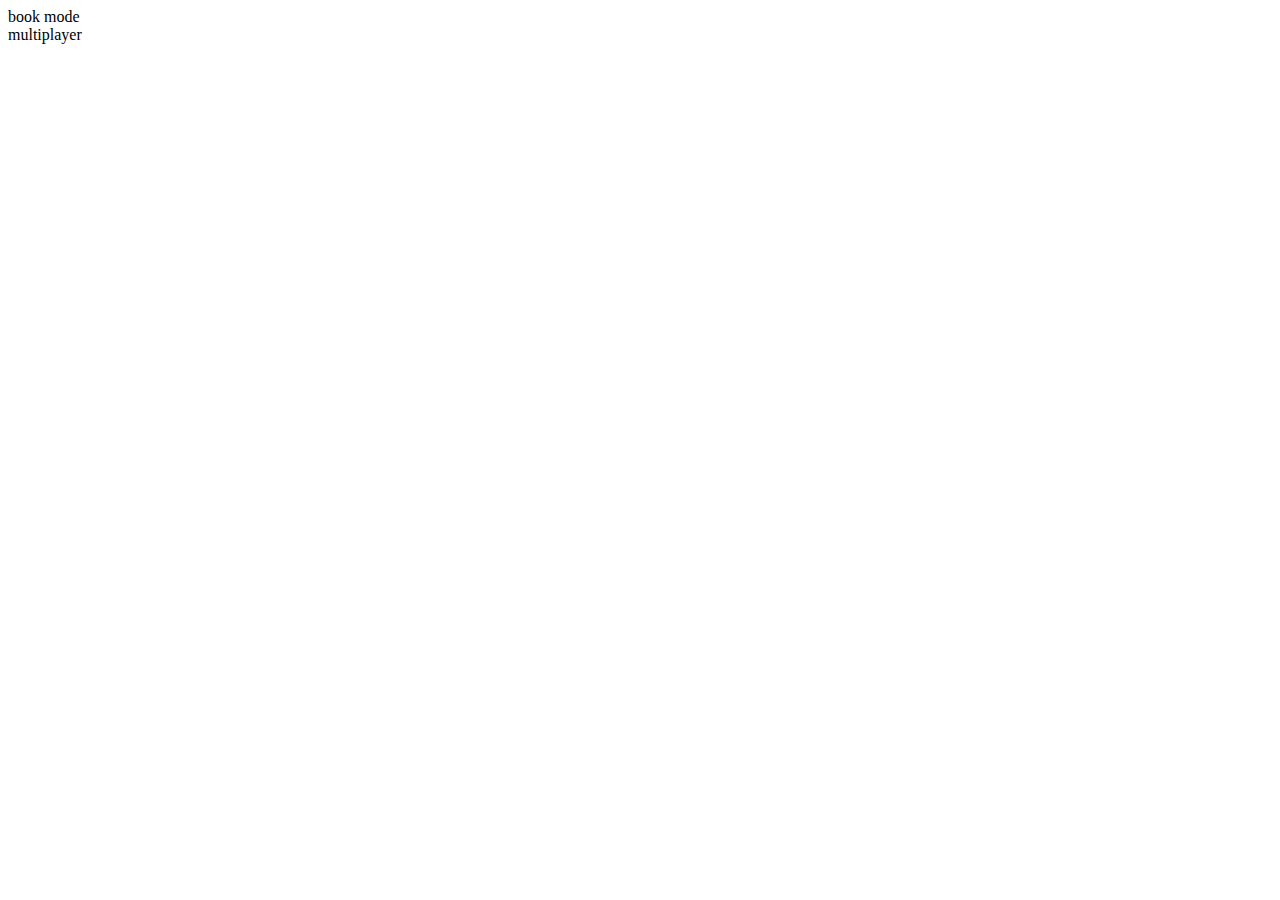
==== index.html @ 732efdfc "a" ====
<!DOCTYPE html>
<html>
<head>
    <meta charset="UTF-8">
    <div>
    <title class="banner">ptype</title>
    </div>
    <link rel="stylesheet" href="styles.css">
</head>
<body>
    <div class="row">
        <div class="column">book mode</div>
        <div class="column">multiplayer</div>
    </div>
<!--  <div class="book-section">
        <h3>book mode</h3>
    </div>
    <div class="multiplayer-section">
        <h3>multiplayer</h3>
    </div>-->  
</body>
</html>
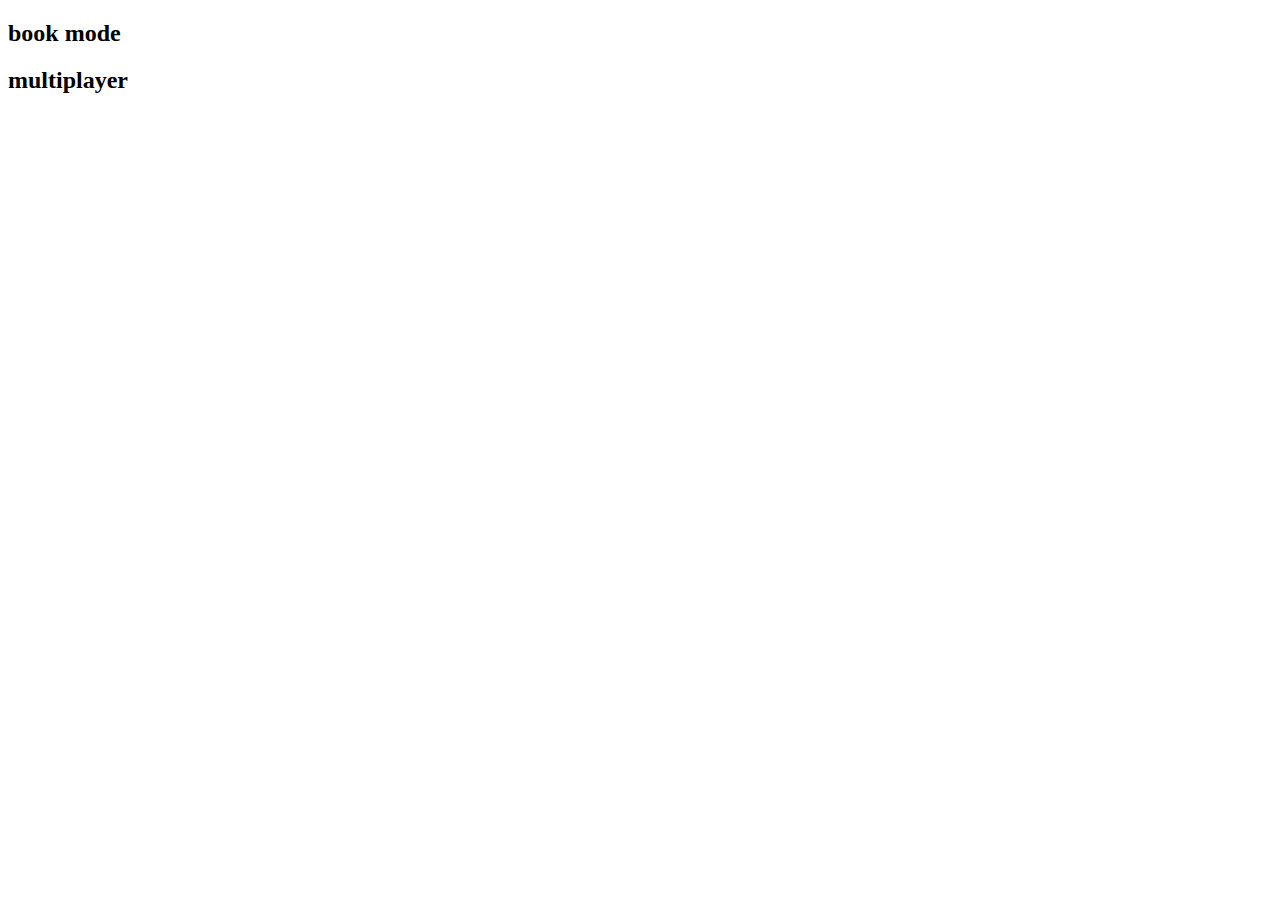
==== commit 27db8aa1: "a" ====
--- a/index.html
+++ b/index.html
@@ -3,14 +3,14 @@
 <head>
     <meta charset="UTF-8">
     <div>
-    <title class="banner">ptype</title>
+    <title class="banner"><h1>ptype</h1></title>
     </div>
     <link rel="stylesheet" href="styles.css">
 </head>
 <body>
     <div class="row">
-        <div class="column">book mode</div>
-        <div class="column">multiplayer</div>
+        <div class="column"><h2>book mode</h2></div>
+        <div class="column"><h2>multiplayer</h2></div>
     </div>
 <!--  <div class="book-section">
         <h3>book mode</h3>
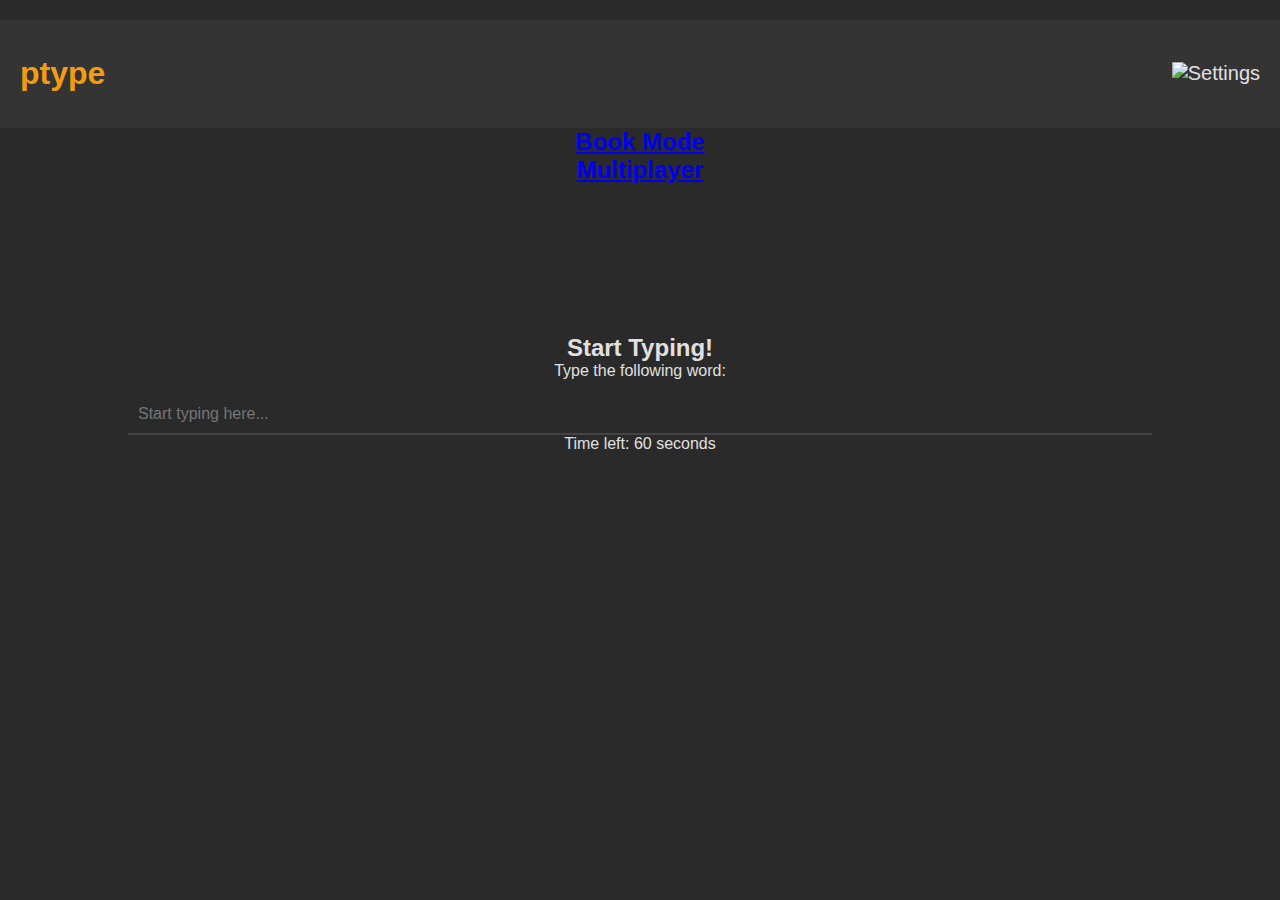
==== commit a7e4bb4b: "scalito" ====
--- a/index.html
+++ b/index.html
@@ -1,22 +1,41 @@
 <!DOCTYPE html>
-<html>
+<link rel="preconnect" href="https://fonts.googleapis.com">
+<link rel="preconnect" href="https://fonts.gstatic.com" crossorigin>
+<link href="https://fonts.googleapis.com/css2?family=Eater&display=swap" rel="stylesheet">
+<html lang="en">
 <head>
     <meta charset="UTF-8">
-    <div>
-    <title class="banner"><h1>ptype</h1></title>
-    </div>
+    <meta name="viewport" content="width=device-width, initial-scale=1.0">
+    <title>ptype</title>
     <link rel="stylesheet" href="styles.css">
 </head>
 <body>
+    <div class="banner">
+        <a href="index.html" class="ptype-logo">
+            <h1 class='ptype'>
+                ptype
+            </h1>
+        </a>
+        <div class="header">
+            <a href="settings.html">
+                <img src="img/settings-icon.png" alt="Settings" />
+            </a>
+        </div>
+    </div>
     <div class="row">
-        <div class="column"><h2>book mode</h2></div>
-        <div class="column"><h2>multiplayer</h2></div>
+        <a href="book.html"><div class="column"><h2>Book Mode</h2></div></a>
+        <a href="multiplayer.html"><div class="column"><h2>Multiplayer</h2></div></a>
     </div>
-<!--  <div class="book-section">
-        <h3>book mode</h3>
+    
+    <!-- Typing Game Section -->
+    <div class="typing-game">
+        <h2>Start Typing!</h2>
+        <p>Type the following word:</p>
+        <div id="text-to-type"></div>
+        
+        <input type="text" id="user-input" placeholder="Start typing here..." autocomplete="off" />
+        <div id="timer">Time left: 60 seconds</div>
     </div>
-    <div class="multiplayer-section">
-        <h3>multiplayer</h3>
-    </div>-->  
+    <script src='scripts/indexTypingScript.js'></script>
 </body>
-</html>+</html>
--- a/styles.css
+++ b/styles.css
@@ -0,0 +1,262 @@
+/* Global Styles */
+* {
+  font-family: "Inter", sans-serif; /* Modern and clean font */
+  margin: 0;
+  padding: 0;
+  box-sizing: border-box;
+}
+
+body {
+  background-color: #2a2a2a; /* Dark background */
+  color: #e0e0e0; /* Soft off-white for text */
+  text-align: center;
+  padding-top: 20px;
+}
+.ptype {
+  color: #f39c12; /* Desired color */
+  font-size: 2rem; /* Adjust font size */
+  text-align: center; /* Center align text */
+  margin: 20px 0; /* Add some spacing */
+}
+
+/* Banner Styling */
+.banner {
+  background: #343434; /* Dark but not black */
+  color: #e0e0e0; /* Soft white text */
+  padding: 15px 20px;
+  display: flex;
+  align-items: center;
+  justify-content: space-between;
+  border-bottom: 1px solid #333; /* Subtle line for separation */
+}
+
+.banner a {
+  text-decoration: none;
+  color: #e0e0e0;
+  font-size: 1.25rem;
+}
+
+.banner a:hover {
+  color: #f39c12; /* Accent color on hover */
+  transition: color 0.3s ease-in-out;
+}
+
+.header img {
+  width: 30px;
+  height: 30px;
+  cursor: pointer;
+}
+
+/* Sub-Banner Section */
+.sub-banner {
+  margin: 30px auto;
+  max-width: 80%;
+  padding: 15px 20px;
+  background-color: #1e1e1e;
+  border-radius: 8px; /* Rounded edges for a sleek look */
+  box-shadow: 0 4px 8px rgba(0, 0, 0, 0.2); /* Subtle shadow */
+
+}
+
+/* Columns and Grid */
+.grid-container {
+  display: grid;
+  grid-template-columns: repeat(auto-fit, minmax(200px, 1fr));
+  gap: 20px;
+  margin-top: 30px;
+  padding: 0 20px;
+}
+.grid-container2 {
+  display: grid;
+  grid-template-columns: repeat(auto-fit, minmax(200px, 1fr));
+  gap: 20px;
+  margin-top: 30px;
+  padding: 0 20px;
+}
+
+.grid-container div {
+  background-color: #1e1e1e;
+  padding: 20px;
+  border-radius: 8px;
+  box-shadow: 0 4px 8px rgba(0, 0, 0, 0.2);
+}
+.grid-container2 div {
+  background-color: #ffffff;
+  padding: 20px;
+  border-radius: 8px;
+  box-shadow: 0 4px 8px rgba(0, 0, 0, 0.2);
+  color: black;
+}
+.grid-container2 div:hover {
+  background-color: #292929;
+  transition: background-color 0.3s ease;
+  color:white;
+}
+
+
+
+
+
+
+
+/*theme buttons*/
+.grid-item-streaks {
+  display: flex;
+  padding: 0.875em 2em;
+  background: linear-gradient(90deg, #3f51b5, transparent) #0073ff;
+  font-family: inherit;
+  color: #fff;
+  text-decoration: none;
+  transition: background-color 0.3s;
+  place-content: center;
+}
+.grid-item-streaks:hover, .grid-item-streaks:focus {
+  background-color: #ffffff;
+  color: #2600ff;
+}
+.grid-item-stateliner {
+  display: flex;
+  padding: 0.875em 2em;
+  background: linear-gradient(90deg, maroon, transparent) #3a6d4d;
+  font-family: inherit;
+  color: #fff;
+  text-decoration: none;
+  transition: background-color 0.3s;
+  place-content: center;
+}
+.grid-item-stateliner:hover, .grid-item-stateliner:focus {
+  background-color: #878787;
+  color: rgb(202, 12, 12);
+}
+.grid-item-tiger {
+  display: flex;
+  padding: 0.875em 2em;
+  background: linear-gradient(90deg, rgb(0, 0, 0), transparent) #3a6d4d;
+  font-family: inherit;
+  color: #ec6600;
+  text-decoration: none;
+  transition: background-color 0.3s;
+  place-content: center;
+}
+.grid-item-tiger:hover, .grid-item-tiger:focus {
+  background-color: #ff7b00;
+  color: rgb(0, 0, 0);
+}
+.grid-item-skenes {
+  display: flex;
+  padding: 0.875em 2em;
+  background: linear-gradient(90deg, rgb(0, 0, 0), transparent) #3a6d4d;
+  font-family: inherit;
+  color: #fff000;
+  text-decoration: none;
+  transition: background-color 0.3s;
+  place-content: center;
+}
+.grid-item-skenes:hover, .grid-item-skenes:focus {
+  background-color: #fff000;
+  color: rgb(0, 0, 0);
+}
+.grid-item-dunn {
+  display: flex;
+  padding: 0.875em 2em;
+  background: linear-gradient(90deg, rgb(143, 0, 186), transparent) #3a6d4d;
+  font-family: inherit;
+  color: #fff000;
+  text-decoration: none;
+  transition: background-color 0.3s;
+  place-content: center;
+}
+.grid-item-dunn:hover, .grid-item-dunn:focus {
+  background-color: #fff000;
+  color: rgb(0, 0, 0);
+}
+.grid-item-johnp {
+  display: flex;
+  padding: 0.875em 2em;
+  background: linear-gradient(90deg, rgb(255, 82, 206), transparent) #3a6d4d;
+  font-family: inherit;
+  color: #ff75aa;
+  text-decoration: none;
+  transition: background-color 0.3s;
+  place-content: center;
+}
+.grid-item-johnp:hover, .grid-item-johnp:focus {
+  background-color: #ff00cc;
+  color: rgb(0, 0, 0);
+}
+
+.grid-item-scalito{
+  background-image: url("img/scalito.png");
+  background-position: center; /* Center the image */
+  background-repeat: no-repeat; /* Do not repeat the image */
+  background-size: cover; /* Resize the background image to cover the entire container */
+}
+.grid-item-scalito:hover, .grid-item-scalito:focus {
+  color: rgb(255, 100, 100);
+}
+.grid-item-sweden{
+  background-image: url("img/sweden.png");
+  background-position: center; /* Center the image */
+  background-repeat: no-repeat; /* Do not repeat the image */
+  background-size: cover; /* Resize the background image to cover the entire container */
+  color: black
+}
+.grid-item-sweden:hover, .grid-item-sweden:focus {
+  color: rgb(100, 255, 255);
+}
+.grid-item-freedom{
+  background-image: url("img/freedom.png");
+  background-position: center; /* Center the image */
+  background-repeat: no-repeat; /* Do not repeat the image */
+  background-size: cover; /* Resize the background image to cover the entire container*/
+}
+.grid-item-freedom:hover, .grid-item-freedom:focus {
+  color: rgb(45, 45, 45);
+}
+/* Typing Section */
+.typing-game {
+  margin-top: 150px;
+}
+
+#text-to-type {
+  font-size: 1.5rem;
+  margin-bottom: 15px;
+  color: #f39c12; /* Accent color for text */
+  
+}
+
+/*font buttons*/
+.grid-item-font1  {
+  font-family: 'Times New Roman', Times, serif;
+  font-size: 20px;
+}
+.grid-item-font2  {
+  font-family:monospace;
+  font-size: 20px;
+}
+.grid-item-font3  {
+  font-family:'Franklin Gothic Medium', 'Arial Narrow', Arial, sans-serif;
+  font-size: 20px;
+}
+.grid-item-font4 {
+    font-family: "Eater", serif;
+    font-weight: 400;
+    font-style: normal;
+}
+
+input[type="text"] {
+  width: 80%;
+  padding: 10px;
+  font-size: 1rem;
+  border: none;
+  border-bottom: 2px solid #444;
+  background: transparent;
+  color: #e0e0e0;
+  outline: none;
+}
+
+input[type="text"]:focus {
+  border-bottom: 2px solid #f39c12; /* Accent color on focus */
+  transition: border-color 0.3s ease;
+}
+
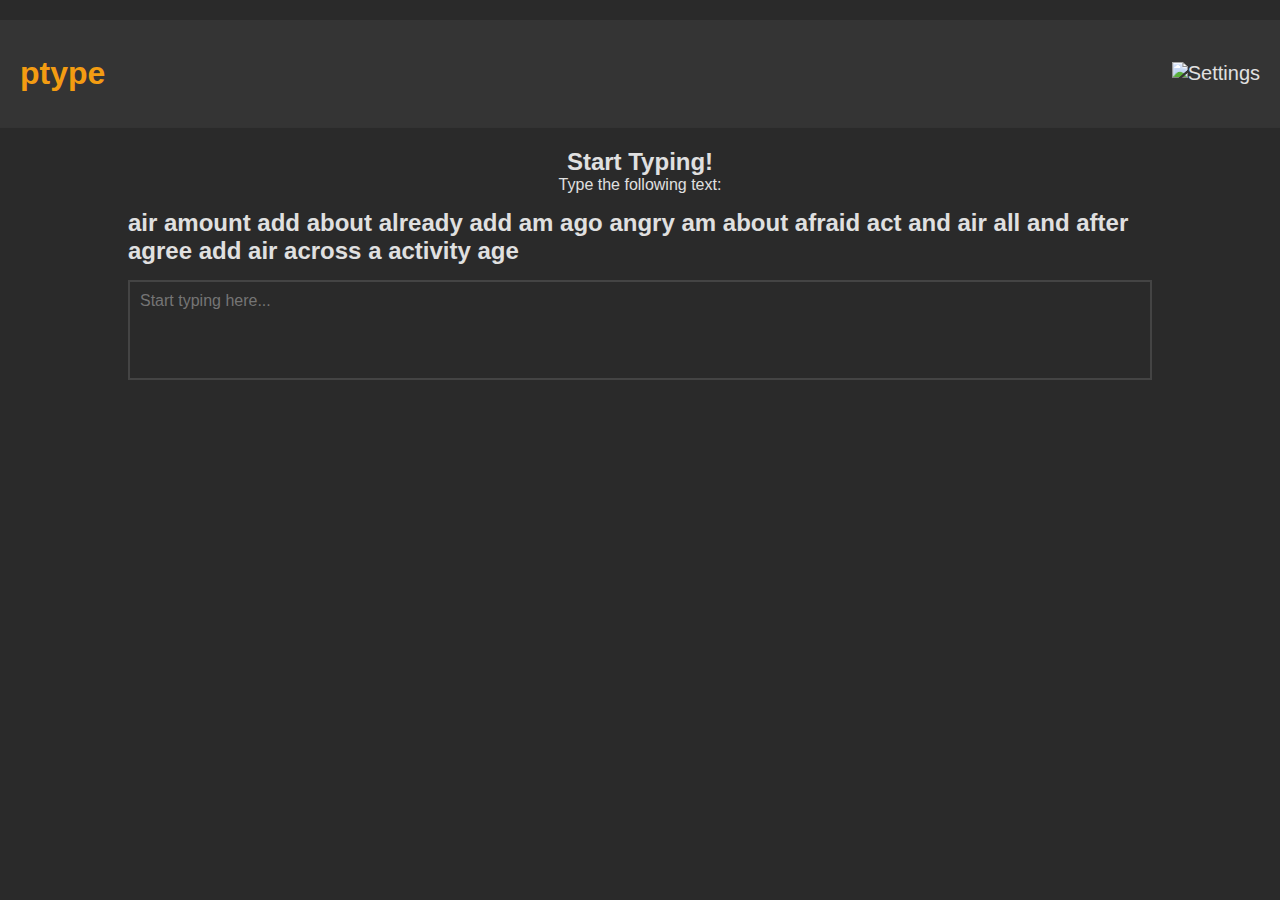
==== commit 5701c09d: "SEAN B" ====
--- a/index.html
+++ b/index.html
@@ -1,4 +1,4 @@
-<!DOCTYPE html>
+<!--<!DOCTYPE html>
 <link rel="preconnect" href="https://fonts.googleapis.com">
 <link rel="preconnect" href="https://fonts.gstatic.com" crossorigin>
 <link href="https://fonts.googleapis.com/css2?family=Eater&display=swap" rel="stylesheet">
@@ -27,15 +27,45 @@
         <a href="multiplayer.html"><div class="column"><h2>Multiplayer</h2></div></a>
     </div>
     
-    <!-- Typing Game Section -->
+    
     <div class="typing-game">
         <h2>Start Typing!</h2>
         <p>Type the following word:</p>
         <div id="text-to-type"></div>
         
-        <input type="text" id="user-input" placeholder="Start typing here..." autocomplete="off" />
-        <div id="timer">Time left: 60 seconds</div>
+        <textarea type="text" id="user-input" placeholder="Start typing here..." autocomplete="off" />
+        <div id="timer" class='timer'></div>
     </div>
     <script src='scripts/indexTypingScript.js'></script>
 </body>
+</html>-->
+<!DOCTYPE html>
+<html lang="en">
+<head>
+    <meta charset="UTF-8">
+    <meta name="viewport" content="width=device-width, initial-scale=1.0">
+    <title>ptype</title>
+    <link rel="stylesheet" href="styles.css">
+</head>
+<body>
+    <div class="banner">
+        <a href="index.html" class="ptype-logo">
+            <h1 class="ptype">ptype</h1>
+        </a>
+        <div class="header">
+            <a href="settings.html">
+                <img src="img/settings-icon.png" alt="Settings">
+            </a>
+        </div>
+    </div>
+    <div class="typing-game">
+        <h2>Start Typing!</h2>
+        <p>Type the following text:</p>
+        <div id="text-to-type"></div>
+        <textarea id="user-input" placeholder="Start typing here..." autocomplete="off"></textarea>
+    </div>
+    <script src="scripts/indexTypingScript.js"></script>
+</body>
 </html>
+
+
--- a/styles.css
+++ b/styles.css
@@ -1,33 +1,34 @@
 /* Global Styles */
+/*
 * {
-  font-family: "Inter", sans-serif; /* Modern and clean font */
+  font-family: "Inter", sans-serif; 
   margin: 0;
   padding: 0;
   box-sizing: border-box;
 }
 
 body {
-  background-color: #2a2a2a; /* Dark background */
-  color: #e0e0e0; /* Soft off-white for text */
+  background-color: #2a2a2a; 
+  color: #e0e0e0; 
   text-align: center;
   padding-top: 20px;
 }
 .ptype {
-  color: #f39c12; /* Desired color */
-  font-size: 2rem; /* Adjust font size */
-  text-align: center; /* Center align text */
-  margin: 20px 0; /* Add some spacing */
-}
-
-/* Banner Styling */
+  color: #f39c12; 
+  font-size: 2rem; 
+  text-align: center; 
+  margin: 20px 0; 
+}
+
+
 .banner {
-  background: #343434; /* Dark but not black */
-  color: #e0e0e0; /* Soft white text */
+  background: #343434; 
+  color: #e0e0e0; 
   padding: 15px 20px;
   display: flex;
   align-items: center;
   justify-content: space-between;
-  border-bottom: 1px solid #333; /* Subtle line for separation */
+  border-bottom: 1px solid #333;
 }
 
 .banner a {
@@ -37,7 +38,7 @@
 }
 
 .banner a:hover {
-  color: #f39c12; /* Accent color on hover */
+  color: #f39c12; 
   transition: color 0.3s ease-in-out;
 }
 
@@ -47,31 +48,32 @@
   cursor: pointer;
 }
 
-/* Sub-Banner Section */
+
 .sub-banner {
   margin: 30px auto;
   max-width: 80%;
   padding: 15px 20px;
   background-color: #1e1e1e;
-  border-radius: 8px; /* Rounded edges for a sleek look */
-  box-shadow: 0 4px 8px rgba(0, 0, 0, 0.2); /* Subtle shadow */
-
-}
-
-/* Columns and Grid */
+  border-radius: 8px; 
+  box-shadow: 0 4px 8px rgba(0, 0, 0, 0.2); 
+
+}
+
+
 .grid-container {
   display: grid;
   grid-template-columns: repeat(auto-fit, minmax(200px, 1fr));
   gap: 20px;
   margin-top: 30px;
-  padding: 0 20px;
+  padding: 20px;
 }
 .grid-container2 {
   display: grid;
   grid-template-columns: repeat(auto-fit, minmax(200px, 1fr));
   gap: 20px;
   margin-top: 30px;
-  padding: 0 20px;
+  padding: 20px;
+  text-align: center;
 }
 
 .grid-container div {
@@ -82,7 +84,7 @@
 }
 .grid-container2 div {
   background-color: #ffffff;
-  padding: 20px;
+  padding: 12px;
   border-radius: 8px;
   box-shadow: 0 4px 8px rgba(0, 0, 0, 0.2);
   color: black;
@@ -99,7 +101,7 @@
 
 
 
-/*theme buttons*/
+
 .grid-item-streaks {
   display: flex;
   padding: 0.875em 2em;
@@ -187,18 +189,18 @@
 
 .grid-item-scalito{
   background-image: url("img/scalito.png");
-  background-position: center; /* Center the image */
-  background-repeat: no-repeat; /* Do not repeat the image */
-  background-size: cover; /* Resize the background image to cover the entire container */
+  background-position: center; 
+  background-repeat: no-repeat; 
+  background-size: cover; 
 }
 .grid-item-scalito:hover, .grid-item-scalito:focus {
   color: rgb(255, 100, 100);
 }
 .grid-item-sweden{
   background-image: url("img/sweden.png");
-  background-position: center; /* Center the image */
-  background-repeat: no-repeat; /* Do not repeat the image */
-  background-size: cover; /* Resize the background image to cover the entire container */
+  background-position: center; 
+  background-repeat: no-repeat; 
+  background-size: cover; 
   color: black
 }
 .grid-item-sweden:hover, .grid-item-sweden:focus {
@@ -206,26 +208,29 @@
 }
 .grid-item-freedom{
   background-image: url("img/freedom.png");
-  background-position: center; /* Center the image */
-  background-repeat: no-repeat; /* Do not repeat the image */
-  background-size: cover; /* Resize the background image to cover the entire container*/
+  background-position: center; 
+  background-repeat: no-repeat; 
+  background-size: cover; 
 }
 .grid-item-freedom:hover, .grid-item-freedom:focus {
   color: rgb(45, 45, 45);
 }
-/* Typing Section */
+
 .typing-game {
-  margin-top: 150px;
-}
+  margin: 20px auto;
+  max-width: 90%;
+}
+
+
 
 #text-to-type {
-  font-size: 1.5rem;
-  margin-bottom: 15px;
-  color: #f39c12; /* Accent color for text */
-  
-}
-
-/*font buttons*/
+  font-size: 2rem;
+  font-weight: bold;
+  color: #f39c12;
+  margin: 10px 0;
+}
+
+
 .grid-item-font1  {
   font-family: 'Times New Roman', Times, serif;
   font-size: 20px;
@@ -243,9 +248,16 @@
     font-weight: 400;
     font-style: normal;
 }
+.grid-item-font5 {
+  font-family: "Bokor", system-ui;
+  font-weight: 400;
+  font-style: normal;
+  font-size: 20px
+  
+}
 
 input[type="text"] {
-  width: 80%;
+  width: 100%;
   padding: 10px;
   font-size: 1rem;
   border: none;
@@ -256,7 +268,88 @@
 }
 
 input[type="text"]:focus {
-  border-bottom: 2px solid #f39c12; /* Accent color on focus */
+  border-bottom: 2px solid #f39c12; 
   transition: border-color 0.3s ease;
 }
 
+*/
+/* General Styles */
+* {
+  font-family: "Inter", sans-serif;
+  margin: 0;
+  padding: 0;
+  box-sizing: border-box;
+}
+
+body {
+  background-color: #2a2a2a;
+  color: #e0e0e0;
+  text-align: center;
+  padding-top: 20px;
+}
+
+.ptype {
+  color: #f39c12;
+  font-size: 2rem;
+  text-align: center;
+  margin: 20px 0;
+}
+
+/* Banner Styles */
+.banner {
+  background: #343434;
+  color: #e0e0e0;
+  padding: 15px 20px;
+  display: flex;
+  align-items: center;
+  justify-content: space-between;
+  border-bottom: 1px solid #333;
+}
+
+.banner a {
+  text-decoration: none;
+  color: #e0e0e0;
+  font-size: 1.25rem;
+}
+
+.banner a:hover {
+  color: #f39c12;
+  transition: color 0.3s ease-in-out;
+}
+
+.header img {
+  width: 30px;
+  height: 30px;
+  cursor: pointer;
+}
+
+/* Typing Section */
+.typing-game {
+  margin: 20px auto;
+  max-width: 80%;
+}
+
+#text-to-type {
+  font-size: 1.5rem;
+  font-weight: bold;
+  color: #e0e0e0;
+  margin: 15px 0;
+  text-align: left;
+}
+
+textarea {
+  width: 100%;
+  padding: 10px;
+  font-size: 1rem;
+  border: 2px solid #444;
+  background: transparent;
+  color: #e0e0e0;
+  outline: none;
+  resize: none;
+  height: 100px;
+}
+
+textarea:focus {
+  border-color: #f39c12;
+}
+
--- a/styles.css
+++ b/styles.css
@@ -1,33 +1,34 @@
 /* Global Styles */
+/*
 * {
-  font-family: "Inter", sans-serif; /* Modern and clean font */
+  font-family: "Inter", sans-serif; 
   margin: 0;
   padding: 0;
   box-sizing: border-box;
 }
 
 body {
-  background-color: #2a2a2a; /* Dark background */
-  color: #e0e0e0; /* Soft off-white for text */
+  background-color: #2a2a2a; 
+  color: #e0e0e0; 
   text-align: center;
   padding-top: 20px;
 }
 .ptype {
-  color: #f39c12; /* Desired color */
-  font-size: 2rem; /* Adjust font size */
-  text-align: center; /* Center align text */
-  margin: 20px 0; /* Add some spacing */
-}
-
-/* Banner Styling */
+  color: #f39c12; 
+  font-size: 2rem; 
+  text-align: center; 
+  margin: 20px 0; 
+}
+
+
 .banner {
-  background: #343434; /* Dark but not black */
-  color: #e0e0e0; /* Soft white text */
+  background: #343434; 
+  color: #e0e0e0; 
   padding: 15px 20px;
   display: flex;
   align-items: center;
   justify-content: space-between;
-  border-bottom: 1px solid #333; /* Subtle line for separation */
+  border-bottom: 1px solid #333;
 }
 
 .banner a {
@@ -37,7 +38,7 @@
 }
 
 .banner a:hover {
-  color: #f39c12; /* Accent color on hover */
+  color: #f39c12; 
   transition: color 0.3s ease-in-out;
 }
 
@@ -47,31 +48,32 @@
   cursor: pointer;
 }
 
-/* Sub-Banner Section */
+
 .sub-banner {
   margin: 30px auto;
   max-width: 80%;
   padding: 15px 20px;
   background-color: #1e1e1e;
-  border-radius: 8px; /* Rounded edges for a sleek look */
-  box-shadow: 0 4px 8px rgba(0, 0, 0, 0.2); /* Subtle shadow */
-
-}
-
-/* Columns and Grid */
+  border-radius: 8px; 
+  box-shadow: 0 4px 8px rgba(0, 0, 0, 0.2); 
+
+}
+
+
 .grid-container {
   display: grid;
   grid-template-columns: repeat(auto-fit, minmax(200px, 1fr));
   gap: 20px;
   margin-top: 30px;
-  padding: 0 20px;
+  padding: 20px;
 }
 .grid-container2 {
   display: grid;
   grid-template-columns: repeat(auto-fit, minmax(200px, 1fr));
   gap: 20px;
   margin-top: 30px;
-  padding: 0 20px;
+  padding: 20px;
+  text-align: center;
 }
 
 .grid-container div {
@@ -82,7 +84,7 @@
 }
 .grid-container2 div {
   background-color: #ffffff;
-  padding: 20px;
+  padding: 12px;
   border-radius: 8px;
   box-shadow: 0 4px 8px rgba(0, 0, 0, 0.2);
   color: black;
@@ -99,7 +101,7 @@
 
 
 
-/*theme buttons*/
+
 .grid-item-streaks {
   display: flex;
   padding: 0.875em 2em;
@@ -187,18 +189,18 @@
 
 .grid-item-scalito{
   background-image: url("img/scalito.png");
-  background-position: center; /* Center the image */
-  background-repeat: no-repeat; /* Do not repeat the image */
-  background-size: cover; /* Resize the background image to cover the entire container */
+  background-position: center; 
+  background-repeat: no-repeat; 
+  background-size: cover; 
 }
 .grid-item-scalito:hover, .grid-item-scalito:focus {
   color: rgb(255, 100, 100);
 }
 .grid-item-sweden{
   background-image: url("img/sweden.png");
-  background-position: center; /* Center the image */
-  background-repeat: no-repeat; /* Do not repeat the image */
-  background-size: cover; /* Resize the background image to cover the entire container */
+  background-position: center; 
+  background-repeat: no-repeat; 
+  background-size: cover; 
   color: black
 }
 .grid-item-sweden:hover, .grid-item-sweden:focus {
@@ -206,26 +208,29 @@
 }
 .grid-item-freedom{
   background-image: url("img/freedom.png");
-  background-position: center; /* Center the image */
-  background-repeat: no-repeat; /* Do not repeat the image */
-  background-size: cover; /* Resize the background image to cover the entire container*/
+  background-position: center; 
+  background-repeat: no-repeat; 
+  background-size: cover; 
 }
 .grid-item-freedom:hover, .grid-item-freedom:focus {
   color: rgb(45, 45, 45);
 }
-/* Typing Section */
+
 .typing-game {
-  margin-top: 150px;
-}
+  margin: 20px auto;
+  max-width: 90%;
+}
+
+
 
 #text-to-type {
-  font-size: 1.5rem;
-  margin-bottom: 15px;
-  color: #f39c12; /* Accent color for text */
-  
-}
-
-/*font buttons*/
+  font-size: 2rem;
+  font-weight: bold;
+  color: #f39c12;
+  margin: 10px 0;
+}
+
+
 .grid-item-font1  {
   font-family: 'Times New Roman', Times, serif;
   font-size: 20px;
@@ -243,9 +248,16 @@
     font-weight: 400;
     font-style: normal;
 }
+.grid-item-font5 {
+  font-family: "Bokor", system-ui;
+  font-weight: 400;
+  font-style: normal;
+  font-size: 20px
+  
+}
 
 input[type="text"] {
-  width: 80%;
+  width: 100%;
   padding: 10px;
   font-size: 1rem;
   border: none;
@@ -256,7 +268,88 @@
 }
 
 input[type="text"]:focus {
-  border-bottom: 2px solid #f39c12; /* Accent color on focus */
+  border-bottom: 2px solid #f39c12; 
   transition: border-color 0.3s ease;
 }
 
+*/
+/* General Styles */
+* {
+  font-family: "Inter", sans-serif;
+  margin: 0;
+  padding: 0;
+  box-sizing: border-box;
+}
+
+body {
+  background-color: #2a2a2a;
+  color: #e0e0e0;
+  text-align: center;
+  padding-top: 20px;
+}
+
+.ptype {
+  color: #f39c12;
+  font-size: 2rem;
+  text-align: center;
+  margin: 20px 0;
+}
+
+/* Banner Styles */
+.banner {
+  background: #343434;
+  color: #e0e0e0;
+  padding: 15px 20px;
+  display: flex;
+  align-items: center;
+  justify-content: space-between;
+  border-bottom: 1px solid #333;
+}
+
+.banner a {
+  text-decoration: none;
+  color: #e0e0e0;
+  font-size: 1.25rem;
+}
+
+.banner a:hover {
+  color: #f39c12;
+  transition: color 0.3s ease-in-out;
+}
+
+.header img {
+  width: 30px;
+  height: 30px;
+  cursor: pointer;
+}
+
+/* Typing Section */
+.typing-game {
+  margin: 20px auto;
+  max-width: 80%;
+}
+
+#text-to-type {
+  font-size: 1.5rem;
+  font-weight: bold;
+  color: #e0e0e0;
+  margin: 15px 0;
+  text-align: left;
+}
+
+textarea {
+  width: 100%;
+  padding: 10px;
+  font-size: 1rem;
+  border: 2px solid #444;
+  background: transparent;
+  color: #e0e0e0;
+  outline: none;
+  resize: none;
+  height: 100px;
+}
+
+textarea:focus {
+  border-color: #f39c12;
+}
+
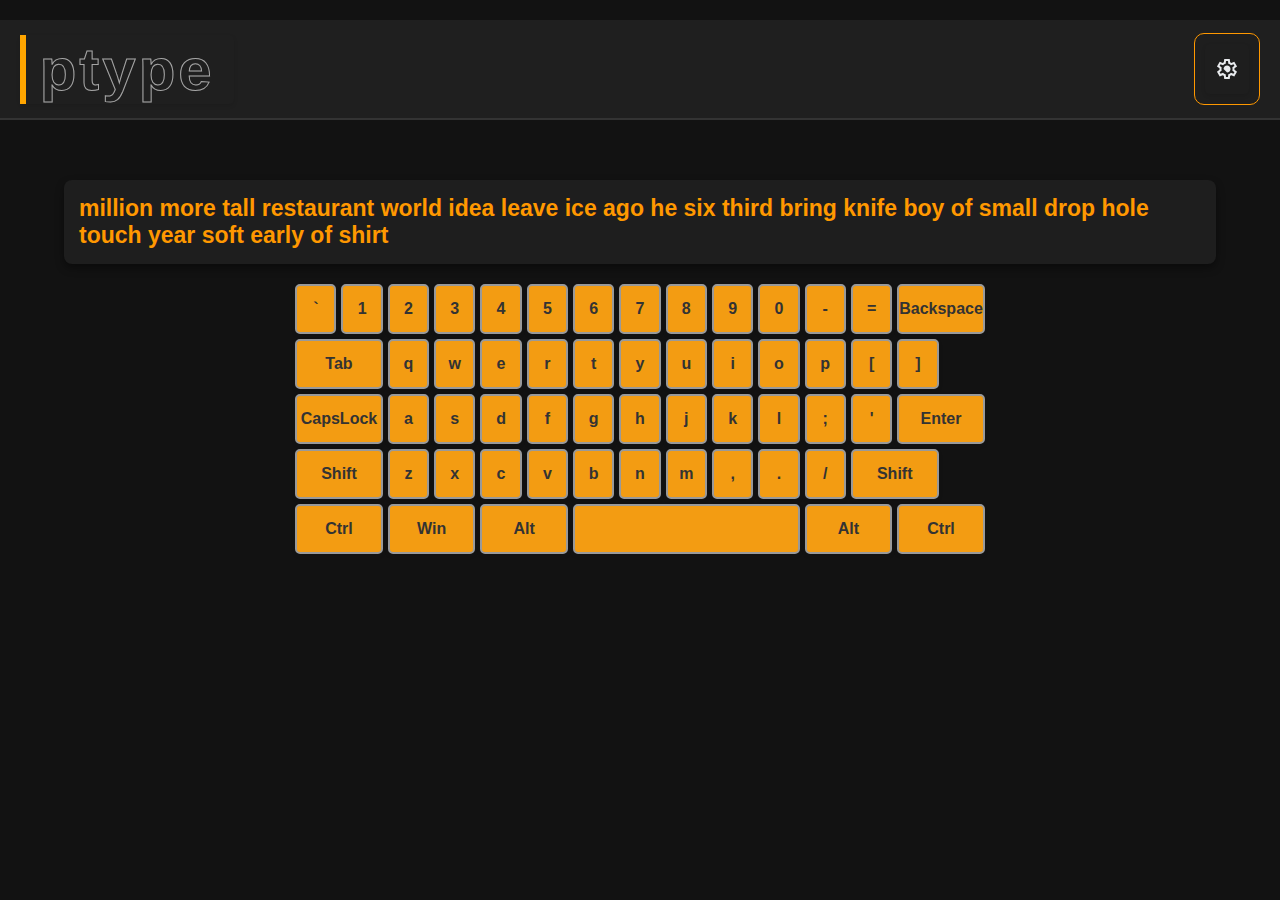
==== commit df03298a: "updating" ====
--- a/index.html
+++ b/index.html
@@ -1,4 +1,4 @@
-<!--<!DOCTYPE html>
+<!DOCTYPE html>
 <link rel="preconnect" href="https://fonts.googleapis.com">
 <link rel="preconnect" href="https://fonts.gstatic.com" crossorigin>
 <link href="https://fonts.googleapis.com/css2?family=Eater&display=swap" rel="stylesheet">
@@ -7,64 +7,117 @@
     <meta charset="UTF-8">
     <meta name="viewport" content="width=device-width, initial-scale=1.0">
     <title>ptype</title>
-    <link rel="stylesheet" href="styles.css">
+    <link rel="stylesheet" href="tiger.css">
 </head>
 <body>
     <div class="banner">
         <a href="index.html" class="ptype-logo">
-            <h1 class='ptype'>
-                ptype
-            </h1>
-        </a>
+            <button class="ptype-button" data-text="ptype">
+              <span class="actual-text">&nbsp;ptype&nbsp;</span>
+              <span aria-hidden="true" class="hover-text">&nbsp;ptype&nbsp;</span>
+            </button>
+          </a>
         <div class="header">
-            <a href="settings.html">
-                <img src="img/settings-icon.png" alt="Settings" />
+            <a href="settings.html" class="Tbutton">
+            <button class="Tbutton">
+                
+              <svg
+                class="settings-btn"
+                xmlns="http://www.w3.org/2000/svg"
+                height="24"
+                viewBox="0 -960 960 960"
+                width="24"
+                fill="#e8eaed"
+              >
+                <path
+                  d="m370-80-16-128q-13-5-24.5-12T307-235l-119 50L78-375l103-78q-1-7-1-13.5v-27q0-6.5 1-13.5L78-585l110-190 119 50q11-8 23-15t24-12l16-128h220l16 128q13 5 24.5 12t22.5 15l119-50 110 190-103 78q1 7 1 13.5v27q0 6.5-2 13.5l103 78-110 190-118-50q-11 8-23 15t-24 12L590-80H370Zm70-80h79l14-106q31-8 57.5-23.5T639-327l99 41 39-68-86-65q5-14 7-29.5t2-31.5q0-16-2-31.5t-7-29.5l86-65-39-68-99 42q-22-23-48.5-38.5T533-694l-13-106h-79l-14 106q-31 8-57.5 23.5T321-633l-99-41-39 68 86 64q-5 15-7 30t-2 32q0 16 2 31t7 30l-86 65 39 68 99-42q22 23 48.5 38.5T427-266l13 106Zm42-180q58 0 99-41t41-99q0-58-41-99t-99-41q-59 0-99.5 41T342-480q0 58 40.5 ```html
+          99t99.5 41Zm-2-140Z"
+                ></path>
+              </svg>
+              <span class="tooltip">settings</span>
+            </button>
             </a>
-        </div>
+          </div>
     </div>
-    <div class="row">
-        <a href="book.html"><div class="column"><h2>Book Mode</h2></div></a>
-        <a href="multiplayer.html"><div class="column"><h2>Multiplayer</h2></div></a>
-    </div>
-    
-    
     <div class="typing-game">
-        <h2>Start Typing!</h2>
-        <p>Type the following word:</p>
+        
         <div id="text-to-type"></div>
         
-        <textarea type="text" id="user-input" placeholder="Start typing here..." autocomplete="off" />
-        <div id="timer" class='timer'></div>
-    </div>
-    <script src='scripts/indexTypingScript.js'></script>
-</body>
-</html>-->
-<!DOCTYPE html>
-<html lang="en">
-<head>
-    <meta charset="UTF-8">
-    <meta name="viewport" content="width=device-width, initial-scale=1.0">
-    <title>ptype</title>
-    <link rel="stylesheet" href="styles.css">
-</head>
-<body>
-    <div class="banner">
-        <a href="index.html" class="ptype-logo">
-            <h1 class="ptype">ptype</h1>
-        </a>
-        <div class="header">
-            <a href="settings.html">
-                <img src="img/settings-icon.png" alt="Settings">
-            </a>
-        </div>
-    </div>
-    <div class="typing-game">
-        <h2>Start Typing!</h2>
-        <p>Type the following text:</p>
-        <div id="text-to-type"></div>
-        <textarea id="user-input" placeholder="Start typing here..." autocomplete="off"></textarea>
+        <textarea id="user-input" autocomplete="off"></textarea>
     </div>
     <script src="scripts/indexTypingScript.js"></script>
+    <section class="screen-keyboard-desktop">
+        <div class="keys">
+            <!-- Row 1 -->
+            <button class="accent" data-key="`">`</button>
+            <button class="accent" data-key="1">1</button>
+            <button class="accent" data-key="2">2</button>
+            <button class="accent" data-key="3">3</button>
+            <button class="accent" data-key="4">4</button>
+            <button class="accent" data-key="5">5</button>
+            <button class="accent" data-key="6">6</button>
+            <button class="accent" data-key="7">7</button>
+            <button class="accent" data-key="8">8</button>
+            <button class="accent" data-key="9">9</button>
+            <button class="accent" data-key="0">0</button>
+            <button class="accent" data-key="-">-</button>
+            <button class="accent" data-key="=">=</button>
+            <button class="accent special" data-key="Backspace">Backspace</button>
+    
+            <!-- Row 2 -->
+            <button class="accent special" data-key="Tab">Tab</button>
+            <button data-key="q">q</button>
+            <button data-key="w">w</button>
+            <button data-key="e">e</button>
+            <button data-key="r">r</button>
+            <button data-key="t">t</button>
+            <button data-key="y">y</button>
+            <button data-key="u">u</button>
+            <button data-key="i">i</button>
+            <button data-key="o">o</button>
+            <button data-key="p">p</button>
+            <button data-key="[">[</button>
+            <button data-key="]">]</button>
+            
+    
+            <!-- Row 3 -->
+            <button class="accent special" data-key="CapsLock">CapsLock</button>
+            <button data-key="a">a</button>
+            <button data-key="s">s</button>
+            <button data-key="d">d</button>
+            <button data-key="f">f</button>
+            <button data-key="g">g</button>
+            <button data-key="h">h</button>
+            <button data-key="j">j</button>
+            <button data-key="k">k</button>
+            <button data-key="l">l</button>
+            <button data-key=";">;</button>
+            <button data-key="'">'</button>
+            <button class="accent special" data-key="Enter">Enter</button>
+    
+            <!-- Row 4 -->
+            <button class="accent special" data-key="Shift">Shift</button>
+            <button data-key="z">z</button>
+            <button data-key="x">x</button>
+            <button data-key="c">c</button>
+            <button data-key="v">v</button>
+            <button data-key="b">b</button>
+            <button data-key="n">n</button>
+            <button data-key="m">m</button>
+            <button data-key=",">,</button>
+            <button data-key=".">.</button>
+            <button data-key="/">/</button>
+            <button class="accent special" data-key="Shift">Shift</button>
+    
+            <!-- Row 5 -->
+            <button class="accent special" data-key="Ctrl">Ctrl</button>
+            <button class="accent special" data-key="Win">Win</button>
+            <button class="accent special" data-key="Alt">Alt</button>
+            <button class="space special" data-key="Space"></button>
+            <button class="accent special" data-key="Alt">Alt</button>
+            <button class="accent special" data-key="Ctrl">Ctrl</button>
+        </div>
+    </section>
 </body>
 </html>
 
--- a/tiger.css
+++ b/tiger.css
@@ -0,0 +1,540 @@
+/* General Styles */
+* {
+  font-family: "Inter", sans-serif;
+  margin: 0;
+  padding: 0;
+  box-sizing: border-box;
+}
+
+body {
+  background-color: #2a2a2a;
+  color: #e0e0e0;
+  text-align: center;
+  padding-top: 20px;
+}
+
+/* === removing default button style === */
+.ptype-button {
+  margin: 0;
+  height: auto;
+  background: transparent;
+  padding: 0;
+  border: none;
+  cursor: pointer;
+}
+
+/* button styling */
+.ptype-button {
+  --border-right: 6px;
+  --text-stroke-color: rgba(255, 255, 255, 0.6);
+  --animation-color: #FFA500; /* Orange for animation */
+  --fs-size: 2.5em;
+  letter-spacing: 3px;
+  text-decoration: none;
+  font-size: var(--fs-size);
+  font-family: "Arial", sans-serif;
+  position: relative;
+  color: transparent;
+  -webkit-text-stroke: 1px var(--text-stroke-color);
+  display: inline-block;
+}
+
+/* this is the text, when you hover on button */
+.hover-text {
+  position: absolute;
+  box-sizing: border-box;
+  content: attr(data-text);
+  color: var(--animation-color);
+  width: 0%;
+  inset: 0;
+  border-right: var(--border-right) solid var(--animation-color);
+  overflow: hidden;
+  transition: 0.5s;
+  -webkit-text-stroke: 1px var(--animation-color);
+}
+
+/* hover */
+.ptype-button:hover .hover-text {
+  width: 100%;
+  filter: drop-shadow(0 0 23px var(--animation-color));
+}
+
+/* Styling for the banner */
+.banner {
+  display: flex;
+  justify-content: center;
+  align-items: center;
+  height: 100px;
+  background-color: #333; /* Example background */
+}
+
+.ptype-logo {
+  text-decoration: none;
+}
+
+
+/* Banner Styles */
+.banner {
+  background: #343434;
+  color: #e0e0e0;
+  padding: 15px 20px;
+  display: flex;
+  align-items: center;
+  justify-content: space-between;
+  border-bottom: 1px solid #333;
+}
+
+.banner a {
+  text-decoration: none;
+  color: #e0e0e0;
+  font-size: 1.25rem;
+}
+
+.banner a:hover {
+  color: #f39c12;
+  transition: color 0.3s ease-in-out;
+}
+
+
+
+/* Sub-Banner */
+.sub-banner {
+  margin: 30px auto;
+  max-width: 80%;
+  padding: 15px 20px;
+  background-color: #1e1e1e;
+  border-radius: 8px;
+  box-shadow: 0 4px 8px rgba(0, 0, 0, 0.2);
+}
+
+/* Grid Containers */
+.grid-container,
+.grid-container2 {
+  display: grid;
+  grid-template-columns: repeat(auto-fit, minmax(200px, 1fr));
+  gap: 20px;
+  margin-top: 30px;
+  padding: 20px;
+  text-align: center;
+}
+
+/* Grid Items */
+.grid-container div {
+  background-color: #1e1e1e;
+  padding: 20px;
+  border-radius: 8px;
+  box-shadow: 0 4px 8px rgba(0, 0, 0, 0.2);
+}
+
+.grid-container2 div {
+  background-color: #ffffff;
+  padding: 12px;
+  border-radius: 8px;
+  box-shadow: 0 4px 8px rgba(0, 0, 0, 0.2);
+  color: black;
+}
+
+.grid-container2 div:hover {
+  background-color: #292929;
+  transition: background-color 0.3s ease;
+  color: white;
+}
+
+/* Specific Grid Items */
+.grid-item-streaks,
+.grid-item-stateliner,
+.grid-item-tiger,
+.grid-item-skenes,
+.grid-item-dunn,
+.grid-item-johnp {
+  display: flex;
+  padding: 0.875em 2em;
+  font-family: inherit;
+  color: #fff;
+  text-decoration: none;
+  transition: background-color 0.3s;
+  place-content: center;
+}
+
+.grid-item-streaks {
+  background: linear-gradient(90deg, #3f51b5, transparent) #0073ff;
+}
+
+.grid-item-streaks:hover,
+.grid-item-streaks:focus {
+  background-color: #ffffff;
+  color: #2600ff;
+}
+
+.grid-item-stateliner {
+  background: linear-gradient(90deg, maroon, transparent) #3a6d4d;
+}
+
+.grid-item-stateliner:hover,
+.grid-item-stateliner:focus {
+  background-color: #878787;
+  color: rgb(202, 12, 12);
+}
+
+.grid-item-tiger {
+  background: linear-gradient(90deg, rgb(0, 0, 0), transparent) #3a6d4d;
+  color: #ec6600;
+}
+
+.grid-item-tiger:hover,
+.grid-item-tiger:focus {
+  background-color: #ff7b00;
+  color: rgb(0, 0, 0);
+}
+
+.grid-item-skenes {
+  background: linear-gradient(90deg, rgb(0, 0, 0), transparent) #3a6d4d;
+  color: #fff000;
+}
+
+.grid-item-skenes:hover,
+.grid-item-skenes:focus {
+  background-color: #fff000;
+  color: rgb(0, 0, 0);
+}
+
+.grid-item-dunn {
+  background: linear-gradient(90deg, rgb(143, 0, 186), transparent) #3a6d4d;
+  color: #fff000;
+}
+
+.grid-item-dunn:hover,
+.grid-item-dunn:focus {
+  background-color: #fff000;
+  color: rgb(0, 0, 0);
+}
+
+.grid-item-johnp {
+  background: linear-gradient(90deg, rgb(255, 82, 206), transparent) #3a6d4d;
+  color: #ff75aa;
+}
+
+.grid-item-johnp:hover,
+.grid-item-johnp:focus {
+  background-color: #ff00cc;
+  color: rgb(0, 0, 0);
+}
+
+/* Image Background Items */
+.grid-item-scalito {
+  background-image: url("img/scalito.png");
+  background-position: center;
+  background-repeat: no-repeat;
+  background-size: cover;
+}
+
+.grid-item-scalito:hover,
+.grid-item-scalito:focus {
+  color: rgb(255, 100, 100);
+}
+
+.grid-item-sweden {
+  background-image: url("img/sweden.png");
+  background-position: center;
+  background-repeat: no-repeat;
+  background-size: cover;
+  color: black;
+}
+
+.grid-item-sweden:hover,
+.grid-item-sweden:focus {
+  color: rgb(100, 255, 255);
+}
+
+.grid-item-freedom {
+  background-image: url("img/freedom.png");
+  background-position: center;
+  background-repeat: no-repeat;
+  background-size: cover;
+}
+
+.grid-item-freedom:hover,
+.grid-item-freedom:focus {
+  color: rgb(45, 45, 45);
+}
+
+
+
+
+
+/* Font Styles */
+.grid-item-font1 {
+  font-family: 'Times New Roman', Times, serif;
+  font-size: 20px;
+}
+
+.grid-item-font2 {
+  font-family: monospace;
+  font-size: 20px;
+}
+
+.grid-item-font3 {
+  font-family: 'Franklin Gothic Medium', 'Arial Narrow', Arial, sans-serif;
+  font-size: 20px;
+}
+
+.grid-item-font4 {
+  font-family: "Eater", serif;
+  font-weight: 400;
+  font-style: normal;
+}
+
+.grid-item-font5 {
+  font-family: "Bokor", system-ui;
+  font-weight: 400;
+  font-style: normal;
+  font-size: 20px;
+}
+
+.grid-item-font6 {
+  font-family: "Jaro", sans-serif;
+  font-optical-sizing: auto;
+  font-weight: 400;
+  font-style: normal;
+  font-size: 30px;
+}
+
+.grid-item-font7 {
+  font-family: "Lacquer", system-ui;
+  font-weight: 400;
+  font-style: normal;
+  font-size: 30px;
+}
+
+.grid-item-font8 {
+  font-family: "Press Start 2P", system-ui;
+  font-weight: 400;
+  font-style: normal;
+}
+
+.grid-item-font9 {
+  font-family: "Rye", serif;
+  font-weight: 400;
+  font-style: normal;
+  font-size: 25px;
+}
+.grid-item-font10 {
+  font-family: "Rubik Moonrocks", sans-serif;
+  font-weight: 400;
+  font-style: normal;
+  font-size: 30px
+}
+input[type="text"] {
+  width: 100%;
+  padding: 10px;
+  font-size: 1rem;
+  border: none;
+  border-bottom: 2px solid #444;
+  background: transparent;
+  color: #e0e0e0;
+  outline: none;
+}
+
+input[type="text"]:focus {
+  border-bottom: 2px solid #f39c12;
+  transition: border-color 0.3s ease;
+}
+
+/* Screen Keyboard */
+section.screen-keyboard-desktop {
+  display: grid;
+  grid-template-areas:
+    "row1"
+    "row2"
+    "row3"
+    "row4"
+    "row5";
+  gap: 8px;
+  justify-content: center;
+  margin: 20px auto;
+}
+
+
+
+.keys { 
+  display: grid; 
+  grid-gap: 5px; 
+  /* Spacing between keys */ 
+  grid-template-columns: repeat(15, 1fr); 
+  /* 15 columns for layout flexibility */ 
+  justify-content: center; 
+} button { 
+  width: 100%; /* Take full space within the grid cell */ 
+  height: 50px; 
+  display: flex; 
+  align-items: center; 
+  justify-content: center; 
+  font-family: "Open Sans", sans-serif; 
+  font-size: 16px; 
+  font-weight: 600; 
+  color: #333; 
+  background-color: #f39c12; 
+  border: 2px solid #999; 
+  border-radius: 5px; 
+  cursor: pointer; 
+  box-shadow: 0 2px 4px rgba(0, 0, 0, 0.1); 
+} 
+button.accent { 
+  background-color: #f39c12; 
+} 
+button.active {
+  background-color: green;
+  color: white;
+  box-shadow: 0 0 10px #2ed573;
+}
+button.special { 
+  grid-column: span 2; 
+ }
+button.space { 
+  grid-column: span 5; 
+} 
+button:disabled { 
+  background: #ddd; cursor: not-allowed; 
+} 
+body { 
+  background-color: #121212; 
+  color: #eaeaea; 
+  text-align: center; 
+  padding-top: 20px;
+} 
+
+  .banner { 
+    background: #1f1f1f;
+    color: #eaeaea; 
+    padding: 15px 20px;
+    display: flex; 
+    align-items: center; 
+    justify-content: space-between; 
+    border-bottom: 2px solid #333; 
+  } 
+.banner a { 
+  color: #ff9800; 
+  font-size: 1.5rem; 
+  text-decoration: none; 
+  font-weight: bold; 
+} 
+.banner a:hover {
+   color: #ffd54f; 
+   transition: color 0.3s ease-in-out; 
+  } 
+
+.sub-banner { 
+  background-color: #1e1e1e; 
+  color: #eaeaea; 
+  padding: 20px; 
+  margin: 30px auto; 
+  max-width: 90%; 
+  border-radius: 10px; 
+  box-shadow: 0 4px 10px rgba(0, 0, 0, 0.4); 
+  text-align: left; 
+} 
+.typing-game { 
+  margin: 20px auto; 
+  max-width: 90%; 
+  padding:15px; 
+  margin-top: 60px;
+  position: relative;
+  background-color: #1e1e1e; 
+  border-radius: 8px; 
+  box-shadow: 0 4px 8px rgba(0, 0, 0, 0.4);
+ } 
+ #text-to-type { 
+  font-size: 1.75rem; 
+  color: #ff9800; 
+  font-weight: bold; 
+  text-align:left;
+  position: relative;
+  top: 0;
+  left: 0;
+  font-size: 23px;
+  pointer-events: none; /* Prevent interaction with display text */
+} 
+#user-input {
+  position: absolute;
+  top: 0;
+  left: 0;
+  font-size: 25px;
+  color: #ff9800; /* Typing text color */
+  background: transparent;
+  outline: none; /* Remove outline for cleaner look */
+  border: none; /* Remove border for clean look */
+  width: 100%;
+}
+textarea { 
+  width: 100%; 
+  padding: 15px; 
+  background: #1f1f1f; 
+  color: #eaeaea; 
+  border: 2px solid #333; 
+  border-radius: 6px; 
+  resize: none; 
+  transition: border-color 0.3s ease;
+ } 
+ textarea:focus 
+ { border-color: #ff9800; }
+
+
+/* From Uiverse.io by thomas-m-njuguna */ 
+.header {
+  display: flex;
+  justify-content: center;
+  align-items: center;
+  height: auto;
+  background-color: #1e1e1e;
+  margin: 0;
+  border: 1px solid #ff9800;
+  border-radius: 10px;
+}
+.Tbutton {
+  background: none;
+  border: none;
+  cursor: pointer;
+  padding: 10px;
+  border-radius: 5px;
+  position: relative;
+  transition: background-color 0.2s ease;
+}
+.Tbutton:hover .tooltip {
+  background-color: rgba(255, 255, 255, 0.1);
+  visibility: visible;
+  opacity: 1;
+}
+.settings-btn {
+  display: block;
+  transition: transform 0.3s ease-in;
+}
+.settings-btn:hover {
+  transform: rotate(60deg);
+}
+.settings-btn:active {
+  animation: rot 1s linear infinite;
+}
+@keyframes rot {
+  from {
+    transform: rotate(-100deg);
+  }
+  to {
+    transform: rotate(180deg);
+  }
+}
+.tooltip {
+  visibility: hidden;
+  width: 120px;
+  background-color: black;
+  color: #ff9800;
+  text-align: center;
+  border-radius: 5px;
+  padding: 5px;
+  position: absolute;
+  z-index: 1;
+  bottom: 125%;
+  left: 50%;
+  margin-left: -60px;
+  opacity: 0;
+  transition: opacity 0.3s;
+}
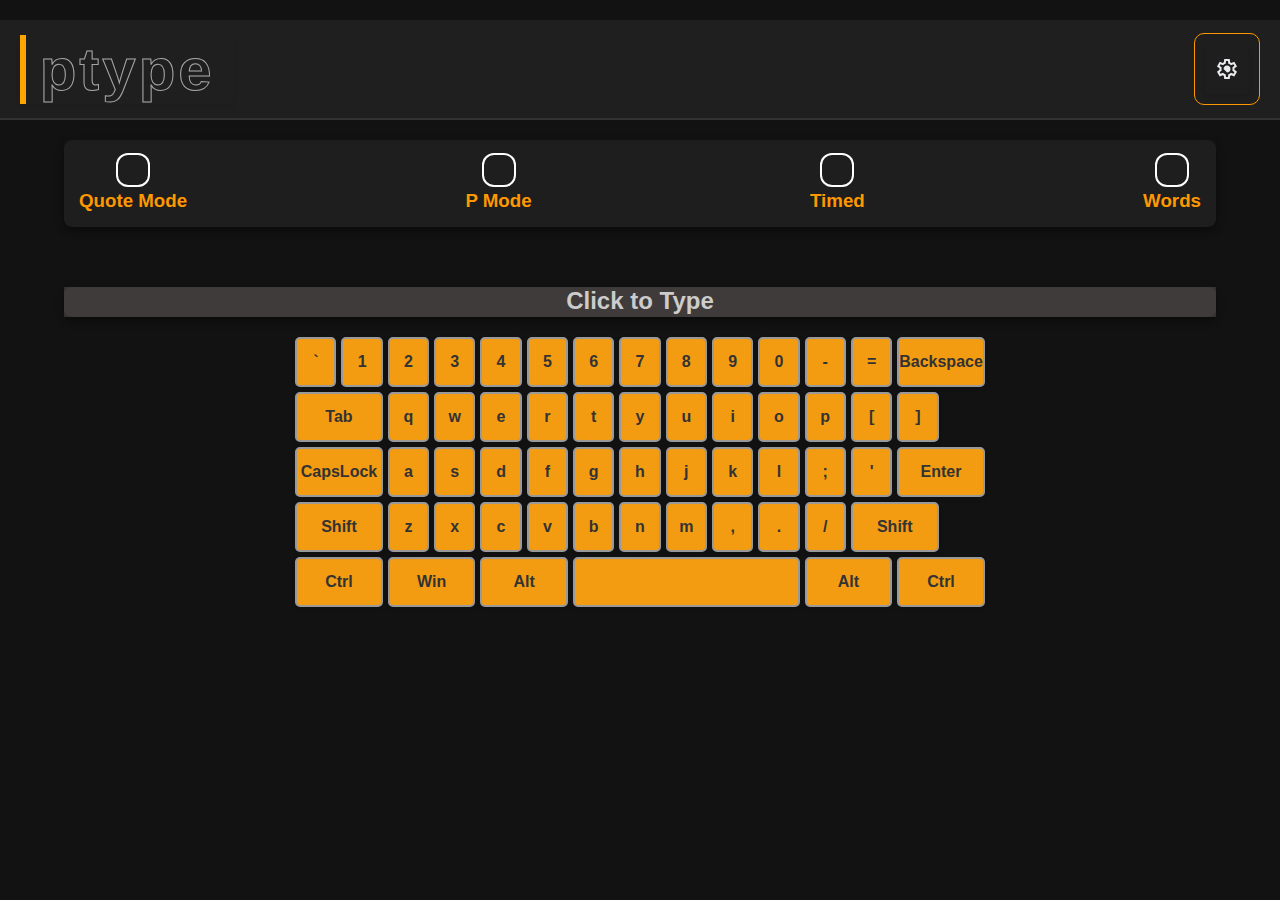
==== commit fb90eb40: "Merge branch 'main' of https://github.com/SeanB35/ptype.github.io" ====
--- a/index.html
+++ b/index.html
@@ -39,13 +39,486 @@
             </a>
           </div>
     </div>
+    <div class="rounded-box">
+      <div class="button-container">
+        <!-- Quote Mode -->
+        <div class="mode-group">
+          <label class="checkBox">
+            <input id="quoteMode" type="checkbox" onclick="handleModeSelection('quoteMode')">
+            <div class="transition"></div>
+          </label>
+          <h3>Quote Mode</h3>
+        </div>
+    
+        <!-- P Mode -->
+        <div class="mode-group">
+          <label class="checkBox">
+            <input id="pMode" type="checkbox" onclick="handleModeSelection('pMode')">
+            <div class="transition"></div>
+          </label>
+          <h3>P Mode</h3>
+        </div>
+    
+        <!-- Timed -->
+        <div class="setting-group">
+          <label class="checkBox">
+            <input id="timed" type="checkbox" onclick="handleSettingSelection('timed')">
+            <div class="transition"></div>
+          </label>
+          <h3>Timed</h3>
+        </div>
+    
+        <!-- Words -->
+        <div class="setting-group">
+          <label class="checkBox">
+            <input id="words" type="checkbox" onclick="handleSettingSelection('words')">
+            <div class="transition"></div>
+          </label>
+          <h3>Words</h3>
+        </div>
+      </div>
+      
+    </div>
+    <script>
+      //hide translucent overlay
+     function hideOverlay() {
+    const overlay = document.querySelector('.overlay');
+    overlay.style.display = 'none';
+}
+
+
+
+
+let currentMode = ''; // Tracks the current mode
+
+function handleModeSelection(selectedId) {
+  const quoteMode = document.getElementById('quoteMode');
+  const pMode = document.getElementById('pMode');
+  const wordsCheckbox = document.getElementById('words');
+  const timeCheckbox = document.getElementById('timed');
+
+  // Handle switching modes
+  if (selectedId === 'quoteMode' && quoteMode.checked) {
+    pMode.checked = false; // Deselect P Mode
+    currentMode = 'quote';
+
+    // Disable and uncheck Words and Timed
+    wordsCheckbox.checked = false;
+    wordsCheckbox.disabled = true;
+    wordsCheckbox.parentElement.style.opacity = 0.5;
+
+    timeCheckbox.checked = false;
+    timeCheckbox.disabled = true;
+    timeCheckbox.parentElement.style.opacity = 0.5;
+  } else if (selectedId === 'pMode' && pMode.checked) {
+    quoteMode.checked = false; // Deselect Quote Mode
+    currentMode = 'p';
+
+    // Enable Words and Timed
+    wordsCheckbox.disabled = false;
+    wordsCheckbox.parentElement.style.opacity = 1;
+
+    timeCheckbox.disabled = false;
+    timeCheckbox.parentElement.style.opacity = 1;
+
+    // Ensure one of Words or Timed is selected
+    if (!wordsCheckbox.checked && !timeCheckbox.checked) {
+      wordsCheckbox.checked = true; // Default to Words
+    }
+  }
+
+  // Ensure there is always a mode selected
+  if (!quoteMode.checked && !pMode.checked) {
+    // If both are deselected, restore the previous mode
+    if (currentMode === 'quote') {
+      quoteMode.checked = true;
+    } else {
+      pMode.checked = true;
+    }
+  }
+
+  // Enforce mutual exclusivity between Words and Timed in P Mode
+  if (pMode.checked) {
+    if (wordsCheckbox.checked && timeCheckbox.checked) {
+      timeCheckbox.checked = false; // Automatically uncheck Timed if Words is checked
+    } else if (!wordsCheckbox.checked && !timeCheckbox.checked) {
+      wordsCheckbox.checked = true; // Ensure at least one is selected
+    }
+
+    // Ensure Words and Timed are mutually exclusive
+    wordsCheckbox.addEventListener('change', () => {
+      if (wordsCheckbox.checked) {
+        timeCheckbox.checked = false;
+      } else if (!timeCheckbox.checked) {
+        timeCheckbox.checked = true; // Ensure at least one is selected
+      }
+    });
+
+    timeCheckbox.addEventListener('change', () => {
+      if (timeCheckbox.checked) {
+        wordsCheckbox.checked = false;
+      } else if (!wordsCheckbox.checked) {
+        wordsCheckbox.checked = true; // Ensure at least one is selected
+      }
+    });
+  }
+  document.getElementById('user-input').value = '';
+  applyModeLogic(); // Apply any additional logic specific to your application
+}
+
+
+
+
+
+function applyModeLogic() {
+  if (currentMode === 'quote') {
+    const quotes = [
+  "The only limit to our realization of tomorrow is our doubts of today",
+  "Life is what happens when you are busy making other plans",
+  "Success is not final failure is not fatal it is the courage to continue that counts",
+  "In the middle of every difficulty lies opportunity",
+  "What you get by achieving your goals is not as important as what you become by achieving your goals",
+  "Happiness is not something ready made it comes from your own actions",
+  "Do not watch the clock do what it does keep going",
+  "The best way to predict the future is to create it",
+  "Your time is limited so do not waste it living someone else’s life",
+  "Act as if what you do makes a difference because it does",
+  "You miss one hundred percent of the shots you do not take",
+  "The journey of a thousand miles begins with one step",
+  "The best revenge is massive success",
+  "It always seems impossible until it is done",
+  "What lies behind us and what lies before us are tiny matters compared to what lies within us",
+  "Do what you can with what you have where you are",
+  "Don't lose hope, although the freaks are weak, the scalitos are hopeless.",
+  "Do not wait to strike till the iron is hot but make it hot by striking",
+  "You must be the change you wish to see in the world",
+  "Believe you can and you are halfway there",
+  "Fall seven times and stand up eight",
+  "Do not let the fear of striking out keep you from playing the game",
+  "Dream big and dare to fail",
+  "The future belongs to those who believe in the beauty of their dreams",
+  "If you can dream it you can do it",
+  "Keep your face always toward the sunshine and shadows will fall behind you",
+  "The harder the conflict the greater the triumph"
+];
+
+
+// DOM Elements
+const textToType = document.getElementById("text-to-type");
+const userInput = document.getElementById("user-input");
+
+
+
+// Initialize Game
+const targetText = quotes[Math.floor(Math.random() * quotes.length)];
+textToType.innerHTML = targetText;
+
+// Variables for Tracking
+let startTime = null;
+let errors = 0;
+
+// Event Listener for Typing
+userInput.addEventListener("input", () => {
+  if (!startTime) startTime = new Date(); // Start timer on first input
+
+  const typedText = userInput.value;
+  let updatedHTML = "";
+  errors = 0;
+
+  for (let i = 0; i < targetText.length; i++) {
+      const correctChar = targetText[i];
+      const typedChar = typedText[i];
+
+      if (typedChar === undefined) {
+          // Not yet typed
+          if (i === typedText.length) {
+            // Add the cursor at the current position
+            updatedHTML += `<span style="border-left: 2px solid #ff9800; padding-left: 1px; margin-left: -1px; display: inline-block; height: 1em;"></span>`;
+            updatedHTML += `<span style="color: #734a00;">${correctChar}</span>`;
+        } else {
+            updatedHTML += `<span style="color: #734a00;">${correctChar}</span>`;
+        }
+      } else if (typedChar === correctChar) {
+          // Correctly typed
+          updatedHTML += `<span style="color: #FFA500;">${correctChar}</span>`;
+      } else {
+          // Incorrectly typed
+          updatedHTML += `<span style="color: #ff4757;">${correctChar}</span>`;
+          errors++;
+      }
+  }
+
+  textToType.innerHTML = updatedHTML;
+
+  // Check if typing is complete
+  if (typedText.length === targetText.length) {
+      const endTime = new Date();
+      const timeTaken = (endTime - startTime) / 1000; // Time in seconds
+      const wpm = Math.round((targetText.split(" ").length / timeTaken) * 60);
+
+      // Save results to sessionStorage
+      sessionStorage.setItem("wpm", wpm);
+      sessionStorage.setItem("time", timeTaken.toFixed(2));
+      sessionStorage.setItem("errors", errors);
+
+      // Redirect to results page
+      window.location.href = "resultsPage.html";
+  }
+});
+
+// Select all buttons in the virtual keyboard
+const buttons = document.querySelectorAll('button');
+
+// Create Audio objects for the keyboard click sounds
+const clickSound = new Audio('audios/167326__willy_ineedthatapp_com__click.mp3'); // Sound for all keys except space
+const spaceSound = new Audio('audios/spacebar-click-keyboard-199448.mp3'); // Sound for the space bar
+
+// Add event listeners for keydown and keyup
+document.addEventListener('keydown', (event) => {
+  // Handle space bar explicitly
+  const key = event.key === ' ' ? 'Space' : event.key;
+
+  // Find the button with the matching data-key attribute
+  const button = document.querySelector(`button[data-key="${key}"]`);
+
+  if (button) {
+    // Add the "active" class to change the button's appearance
+    button.classList.add('active');
+
+    // Play the appropriate sound
+    if (event.key === ' ') {
+      spaceSound.currentTime = 0; // Reset to start for rapid clicks
+      spaceSound.play();
+    } else {
+      clickSound.currentTime = 0;
+      clickSound.play();
+    }
+  }
+});
+
+document.addEventListener('keyup', (event) => {
+  // Handle space bar explicitly
+  const key = event.key === ' ' ? 'Space' : event.key;
+
+  // Find the button with the matching data-key attribute
+  const button = document.querySelector(`button[data-key="${key}"]`);
+  if (button) {
+    // Remove the "active" class
+    button.classList.remove('active');
+  }
+});
+
+
+
+  } 
+  else if (currentMode === 'p') {
+    const wordBank = [
+    "a", "about", "above", "across", "act", "active", "activity", "add", "afraid", "after", "again", "age", "ago", "agree", "air", 
+    "all", "alone", "along", "already", "always", "am", "amount", "an", "and", "angry", "another", "answer", "any", "anyone", 
+    "anything", "anytime", "appear", "apple", "are", "area", "arm", "army", "around", "arrive", "art", "as", "ask", "at", 
+    "attack", "aunt", "autumn", "away", "baby", "base", "back", "bad", "bag", "ball", "bank", "basket", "bath", "be", "bean", 
+    "bear", "beautiful", "beer", "bed", "bedroom", "behave", "before", "begin", "behind", "bell", "below", "besides", "best", 
+    "better", "between", "big", "bird", "birth", "birthday", "bit", "bite", "black", "bleed", "block", "blood", "blow", "blue", 
+    "board", "boat", "body", "boil", "bone", "book", "border", "born", "borrow", "both", "bottle", "bottom", "bowl", "box", "boy", 
+    "branch", "brave", "bread", "break", "breakfast", "breathe", "bridge", "bright", "bring", "brother", "brown", "brush", "build", 
+    "burn", "business", "bus", "busy", "but", "buy", "by", "cake", "call", "can", "candle", "cap", "car", "card", "care", "careful", 
+    "careless", "carry", "case", "cat", "catch", "central", "century", "certain", "chair", "chance", "change", "chase", "cheap", 
+    "cheese", "chicken", "child", "children", "chocolate", "choice", "choose", "circle", "city", "class", "clever", "clean", "clear", 
+    "climb", "clock", "cloth", "clothes", "cloud", "cloudy", "close", "coffee", "coat", "coin", "cold", "collect", "colour", "comb", 
+    "comfortable", "common", "compare", "come", "complete", "computer", "condition", "continue", "control", "cook", "cool", "copper", 
+    "corn", "corner", "correct", "cost", "contain", "count", "country", "course", "cover", "crash", "cross", "cry", "cup", "cupboard", 
+    "cut", "dance", "dangerous", "dark", "daughter", "day", "dead", "decide", "decrease", "deep", "deer", "depend", "desk", "destroy", 
+    "develop", "die", "different", "difficult", "dinner", "direction", "dirty", "discover", "dish", "direction", "do", "dog", "door", 
+    "double", "down", "draw", "dream", "dress", "drink", "drive", "drop", "dry", "duck", "dust", "duty", "each", "ear", "early", "earn", 
+    "earth", "east", "easy", "eat", "education", "effect", "egg", "eight", "either", "electric", "elephant", "else", "empty", "end", 
+    "enemy", "enjoy", "enough", "enter", "equal", "entrance", "escape", "even", "evening", "event", "ever", "every", "everyone", 
+    "exact", "everybody", "examination", "example", "except", "excited", "exercise", "expect", "expensive", "explain", "extremely", 
+    "eye", "face", "fact", "fail", "fall", "false", "family", "famous", "far", "farm", "father", "fast", "fat", "fault", "fear", "feed", 
+    "feel", "female", "fever", "few", "fight", "fill", "film", "find", "fine", "finger", "finish", "fire", "first", "fit", "five", "fix", 
+    "flag", "flat", "float", "floor", "flour", "flower", "fly", "fold", "food", "fool", "foot", "football", "for", "force", "foreign", 
+    "forest", "forget", "forgive", "fork", "form", "fox", "four", "free", "freedom", "freeze", "fresh", "friend", "friendly", "from", 
+    "front", "fruit", "full", "fun", "funny", "furniture", "further", "future", "game", "garden", "gate", "general", "gentleman", "get", 
+    "gift", "give", "glad", "glass", "go", "goat", "god", "gold", "good", "goodbye", "grandfather", "grandmother", "grass", "grave", 
+    "great", "green", "grey", "ground", "group", "grow", "gun", "hair", "half", "hall", "hammer", "hand", "happen", "happy", "hard", 
+    "hat", "hate", "have", "he", "head", "healthy", "hear", "heavy", "hello", "help", "heart", "heaven", "height", "help", "hen", "her", 
+    "here", "hers", "hide", "high", "hill", "him", "his", "hit", "hobby", "hold", "hole", "holiday", "home", "hope", "horse", "hospital", 
+    "hot", "hotel", "house", "how", "hundred", "hungry", "hour", "hurry", "husband", "hurt", "I", "ice", "idea", "if", "important", "in", 
+    "increase", "inside", "into", "introduce", "invent", "iron", "invite", "is", "island", "it", "its", "jelly", "job", "join", "juice", 
+    "jump", "just", "keep", "key", "kill", "kind", "king", "kitchen", "knee", "knife", "knock", "know", "ladder", "lady", "lamp", "land", 
+    "large", "last", "late", "lately", "laugh", "lazy", "lead", "leaf", "learn", "leave", "leg", "left", "lend", "length", "less", 
+    "lesson", "let", "letter", "library", "lie", "life", "light", "like", "lion", "lip", "list", "listen", "little", "live", "lock", 
+    "lonely", "long", "look", "lose", "lot", "love", "low", "lower", "luck", "machine", "main", "make", "male", "man", "many", "map", 
+    "mark", "market", "marry", "matter", "may", "me", "meal", "mean", "measure", "meat", "medicine", "meet", "member", "mention", 
+    "method", "middle", "milk", "million", "mind", "minute", "miss", "mistake", "mix", "model", "modern", "moment", "money", "monkey", 
+    "month", "moon", "more", "morning", "most", "mother", "mountain", "mouth", "move", "much", "music", "must", "my", "name", "narrow", 
+    "nation", "nature", "near", "nearly", "neck", "need", "needle", "neighbour", "neither", "net", "never", "new", "news", "newspaper", 
+    "next", "nice", "night", "nine", "no", "noble", "noise", "none", "nor", "north", "nose", "not", "nothing", "notice", "now", "number", 
+    "obey", "object", "ocean", "of", "off", "offer", "office", "often", "oil", "old", "on", "one", "only", "open", "opposite", "or", 
+    "orange", "order", "other", "our", "out", "outside", "over", "own", "page", "pain", "paint", "pair", "pan", "paper", "parent", 
+    "park", "part", "partner", "party", "pass", "past", "path", "pay", "peace", "pen", "pencil", "people", "pepper", "per", "perfect", 
+    "period", "person", "petrol", "photograph", "piano", "pick", "picture", "piece", "pig", "pin", "pink", "place", "plane", "plant", 
+    "plastic", "plate", "play", "please", "pleased", "plenty", "pocket", "point", "poison", "police", "polite", "pool", "poor", "popular", 
+    "position", "possible", "potato", "pour", "power", "present", "press", "pretty", "prevent", "price", "prince", "prison", "private", 
+    "prize", "probably", "problem", "produce", "promise", "proper", "protect", "provide", "public", "pull", "punish", "pupil", "push", 
+    "put", "queen", "question", "quick", "quiet", "quite", "radio", "rain", "rainy", "raise", "reach", "read", "ready", "real", "really", 
+    "receive", "record", "red", "remember", "remind", "remove", "rent", "repair", "repeat", "reply", "report", "rest", "restaurant", 
+    "result", "return", "rice", "rich", "ride", "right", "ring", "rise", "road", "rob", "rock", "room", "round", "rubber", "rude", "rule", 
+    "ruler", "run", "rush", "sad", "safe", "sail", "salt", "same", "sand", "save", "say", "school", "science", "scissors", "search", 
+    "seat", "second", "see", "seem", "sell", "send", "sentence", "serve", "seven", "several", "sex", "shade", "shadow", "shake", "shape", 
+    "share", "sharp", "she", "sheep", "sheet", "shelf", "shine", "ship", "shirt", "shoe", "shoot", "shop", "short", "should", "shoulder", 
+    "shout", "show", "sick", "side", "signal", "silence", "silly", "silver", "similar", "simple", "single", "since", "sing", "sink", 
+    "sister", "sit", "six", "size", "skill", "skin", "skirt", "sky", "sleep", "slip", "slow", "smoke", "small", "smell", "smile", "smoke", 
+    "snow", "so", "soap", "sock", "soft", "some", "someone", "something", "sometimes", "son", "soon", "sorry", "sound", "soup", "south", 
+    "space", "speak", "special", "speed", "spell", "spend", "spoon", "sport", "spread", "spring", "square", "stamp", "stand", "star", 
+    "start", "station", "stay", "steal", "steam", "step", "still", "stomach", "stone", "stop", "store", "storm", "story", "strange", 
+    "street", "strong", "structure", "student", "study", "stupid", "subject", "substance", "successful", "such", "sudden", "sugar", 
+    "suitable", "summer", "sun", "sunny", "support", "sure", "surprise", "sweet", "swim", "sword", "table", "take", "talk", "tall", "taste", 
+    "taxi", "tea", "teach", "team", "tear", "telephone", "television", "tell", "ten", "tennis", "terrible", "test", "than", "that", "the", 
+    "their", "then", "there", "therefore", "these", "thick", "thin", "thing", "think", "third", "this", "though", "threat", "three", 
+    "tidy", "tie", "title", "to", "today", "toe", "together", "tomorrow", "tonight", "too", "tool", "tooth", "top", "total", "touch", 
+    "town", "train", "tram", "travel", "tree", "trouble", "true", "trust", "twice", "try", "turn", "type", "uncle", "under", "understand", 
+    "unit", "until", "up", "use", "useful", "usual", "usually", "vegetable", "very", "village", "voice", "visit", "wait", "wake", "walk", 
+    "want", "warm", "wash", "waste", "watch", "water", "way", "we", "weak", "wear", "weather", "wedding", "week", "weight", "welcome", 
+    "well", "west", "wet", "what", "wheel", "when", "where", "which", "while", "white", "who", "why", "wide", "wife", "wild", "will", 
+    "win", "wind", "window", "wine", "winter", "wire", "wise", "wish", "with", "without", "woman", "wonder", "word", "work", "world", 
+    "worry", "worst", "write", "wrong", "year", "yes", "yesterday", "yet", "you", "young", "zero", "zoo"
+  ];
+  
+  document.querySelector('textarea').spellcheck = false;
+
+// DOM Elements
+const textToType = document.getElementById("text-to-type");
+const userInput = document.getElementById("user-input");
+
+// Generate Random Text
+const generateRandomText = () => {
+    const words = [];
+    for (let i = 0; i < 25; i++) {
+        words.push(wordBank[Math.floor(Math.random() * wordBank.length)]);
+    }
+    return words.join(" ");
+};
+
+// Initialize Game
+const targetText = generateRandomText();
+textToType.innerHTML = targetText;
+
+// Variables for Tracking
+let startTime = null;
+let errors = 0;
+
+// Event Listener for Typing
+userInput.addEventListener("input", () => {
+    if (!startTime) startTime = new Date(); // Start timer on first input
+
+    const typedText = userInput.value;
+    let updatedHTML = "";
+    errors = 0;
+
+    for (let i = 0; i < targetText.length; i++) {
+        const correctChar = targetText[i];
+        const typedChar = typedText[i];
+
+        if (typedChar === undefined) {
+          // Not yet typed
+          if (i === typedText.length) {
+            // Add the cursor at the current position
+            updatedHTML += `<span style="border-left: 2px solid #ff9800; padding-left: 1px; margin-left: -1px; display: inline-block; height: 1em;"></span>`;
+            updatedHTML += `<span style="color: #734a00;">${correctChar}</span>`;
+        } else {
+            updatedHTML += `<span style="color: #734a00;">${correctChar}</span>`;
+        }
+      } else if (typedChar === correctChar) {
+          // Correctly typed
+          updatedHTML += `<span style="color: #FFA500;">${correctChar}</span>`;
+      } else {
+          // Incorrectly typed
+          updatedHTML += `<span style="color: #ff4757;">${correctChar}</span>`;
+          errors++;
+      }
+    }
+
+    textToType.innerHTML = updatedHTML;
+
+
+
+    // Check if typing is complete
+    if (typedText.length === targetText.length) {
+        const endTime = new Date();
+        const timeTaken = (endTime - startTime) / 1000; // Time in seconds
+        const wpm = Math.round((targetText.split(" ").length / timeTaken) * 60);
+
+        // Save results to sessionStorage
+        sessionStorage.setItem("wpm", wpm);
+        sessionStorage.setItem("time", timeTaken.toFixed(2));
+        sessionStorage.setItem("errors", errors);
+
+        // Redirect to results page
+        window.location.href = "resultsPage.html";
+    }
+});
+
+// Select all buttons in the virtual keyboard
+const buttons = document.querySelectorAll('button');
+
+// Create Audio objects for the keyboard click sounds
+const clickSound = new Audio('audios/167326__willy_ineedthatapp_com__click.mp3'); // Sound for all keys except space
+const spaceSound = new Audio('audios/spacebar-click-keyboard-199448.mp3'); // Sound for the space bar
+
+// Add event listeners for keydown and keyup
+document.addEventListener('keydown', (event) => {
+  // Handle space bar explicitly
+  const key = event.key === ' ' ? 'Space' : event.key;
+
+  // Find the button with the matching data-key attribute
+  const button = document.querySelector(`button[data-key="${key}"]`);
+
+  if (button) {
+    // Add the "active" class to change the button's appearance
+    button.classList.add('active');
+
+    // Play the appropriate sound
+    if (event.key === ' ') {
+      spaceSound.currentTime = 0; // Reset to start for rapid clicks
+      spaceSound.play();
+    } else {
+      clickSound.currentTime = 0;
+      clickSound.play();
+    }
+  }
+});
+
+document.addEventListener('keyup', (event) => {
+  // Handle space bar explicitly
+  const key = event.key === ' ' ? 'Space' : event.key;
+
+  // Find the button with the matching data-key attribute
+  const button = document.querySelector(`button[data-key="${key}"]`);
+  if (button) {
+    // Remove the "active" class
+    button.classList.remove('active');
+  }
+});
+  }
+}
+
+function resetMode() {
+  console.log('No mode active');
+  // Reset logic when no mode is active
+  document.body.style.backgroundColor = ''; // Reset background color
+}
+
+    </script>
     <div class="typing-game">
         
         <div id="text-to-type"></div>
         
-        <textarea id="user-input" autocomplete="off"></textarea>
+        <textarea id="user-input" autocomplete="false" spellcheck="false"></textarea>
+        <div class="overlay" onclick="hideOverlay()">
+          <span class="overlay-text">Click to Type</span>
+      </div>
     </div>
-    <script src="scripts/indexTypingScript.js"></script>
+    
     <section class="screen-keyboard-desktop">
         <div class="keys">
             <!-- Row 1 -->
--- a/tiger.css
+++ b/tiger.css
@@ -4,6 +4,7 @@
   margin: 0;
   padding: 0;
   box-sizing: border-box;
+  text-decoration: none;
 }
 
 body {
@@ -144,6 +145,7 @@
 .grid-item-streaks,
 .grid-item-stateliner,
 .grid-item-tiger,
+.grid-item-scalito,
 .grid-item-skenes,
 .grid-item-dunn,
 .grid-item-johnp {
@@ -154,8 +156,8 @@
   text-decoration: none;
   transition: background-color 0.3s;
   place-content: center;
-}
-
+  font-size: 22px
+}
 .grid-item-streaks {
   background: linear-gradient(90deg, #3f51b5, transparent) #0073ff;
 }
@@ -423,26 +425,36 @@
    transition: color 0.3s ease-in-out; 
   } 
 
-.sub-banner { 
-  background-color: #1e1e1e; 
-  color: #eaeaea; 
-  padding: 20px; 
-  margin: 30px auto; 
-  max-width: 90%; 
-  border-radius: 10px; 
-  box-shadow: 0 4px 10px rgba(0, 0, 0, 0.4); 
-  text-align: left; 
-} 
+
+/* Typing Game container */
 .typing-game { 
   margin: 20px auto; 
   max-width: 90%; 
-  padding:15px; 
+  padding: 15px; 
   margin-top: 60px;
-  position: relative;
+  position: relative; 
   background-color: #1e1e1e; 
   border-radius: 8px; 
   box-shadow: 0 4px 8px rgba(0, 0, 0, 0.4);
- } 
+}
+
+/* Translucent overlay */
+.overlay {
+  position: absolute;
+  top: 0;
+  left: 0;
+  width: 100%;
+  height: 100%;
+  background-color: rgba(147, 128, 128, 0.3);  /* Translucent black */
+  cursor: pointer;
+  z-index: 1;  /* Make sure the overlay is above the content */
+}
+.overlay-text {
+  padding-top:20%;
+  font-size: 24px;
+  color: #ccc;  /* Gray text instead of bluish */
+  font-weight: bold;
+}
  #text-to-type { 
   font-size: 1.75rem; 
   color: #ff9800; 
@@ -459,7 +471,7 @@
   top: 0;
   left: 0;
   font-size: 25px;
-  color: #ff9800; /* Typing text color */
+  color: transparent; /* Typing text color */
   background: transparent;
   outline: none; /* Remove outline for cleaner look */
   border: none; /* Remove border for clean look */
@@ -538,3 +550,165 @@
   opacity: 0;
   transition: opacity 0.3s;
 }
+
+
+.quoteButton{
+  --😀: #ff9800;
+  --😀😀: #4836bb;
+  --😀😀😀: #FFA500;
+  cursor: pointer;
+  margin-top: 2rem;
+  margin-left:40%;
+  width: 184px;
+  height: 48px;
+  display: flex;
+  align-items:center;
+  display: flex;
+  gap: 1rem;
+  font-size: 1.125em;
+  font-weight: 800;
+  letter-spacing: 2px;
+  color: #1e1e1e;
+  background: var(--😀);
+  border: 2px solid var(--😀😀);
+  border-radius: .75rem;
+  box-shadow: 0 8px 0 var(--😀😀);
+  transform: skew(-10deg);
+  transition: all .1s ease;
+  filter: drop-shadow(0 2px 5px var(--😀😀😀));
+  
+}
+
+.quoteButton:active {
+  letter-spacing: 0px;
+  transform: skew(-10deg) translateY(8px);
+  box-shadow: 0 0 0 var(--😀😀😀);
+}
+
+.pButton{
+  --😀: #ff9800;
+  --😀😀: #4836bb;
+  --😀😀😀: #FFA500;
+  cursor: pointer;
+  margin-top: 2rem;
+  margin-left:40%;
+  width: 184px;
+  height: 48px;
+  display: flex;
+  align-items:center;
+  text-decoration: none;
+  display: flex;
+  gap: 1rem;
+  font-size: 1.125em;
+  font-weight: 800;
+  letter-spacing: 2px;
+  color: #1e1e1e;
+  background: var(--😀);
+  border: 2px solid var(--😀😀);
+  border-radius: .75rem;
+  box-shadow: 0 8px 0 var(--😀😀);
+  transform: skew(-10deg);
+  transition: all .1s ease;
+  filter: drop-shadow(0 2px 5px var(--😀😀😀));
+}
+
+.pButton:active {
+  letter-spacing: 0px;
+  transform: skew(-10deg) translateY(8px);
+  box-shadow: 0 0 0 var(--😀😀😀);
+}
+
+
+.trRestart {
+  font-size: 1.5rem;
+  color: #ff9800;
+  text-transform: uppercase;
+  padding: 10px 20px;
+  border-radius: 10px;
+  border: 2px solid #ff9800;
+  background: #252525;
+  box-shadow: 3px 3px #ff9800;
+  cursor: pointer;
+  margin: 35px 0;
+  width:20rem;
+  display: inline-block;
+}
+
+.trRestart:active {
+  box-shadow: none;
+  transform: translate(3px, 3px);
+}
+
+.results-page
+{
+  margin-top: 5%;
+  color: #ff9800;
+}
+
+
+.rounded-box {
+  margin: 20px auto; 
+  max-width: 90%; 
+  padding:15px; 
+  color: #ff9800; 
+  position: relative;
+  background-color: #1e1e1e; 
+  border-radius: 8px; 
+  box-shadow: 0 4px 8px rgba(0, 0, 0, 0.4);
+}
+.button-container {
+  display: flex;
+  justify-content: space-between;
+  align-items: center;
+  gap: 20px; /* Space between items */
+}
+
+.mode-group, 
+.setting-group {
+  display: flex;
+  flex-direction: column;
+  align-items: center;
+}
+
+.checkBox {
+  cursor: pointer;
+  width: 30px;
+  height: 30px;
+  border: 3px solid rgba(255, 255, 255, 0);
+  border-radius: 10px;
+  position: relative;
+  overflow: hidden;
+  box-shadow: 0px 0px 0px 2px #fff;
+  margin-bottom: 5px; /* Space between checkbox and text */
+}
+
+.checkBox div {
+  width: 60px;
+  height: 60px;
+  background-color: #fff;
+  top: -52px;
+  left: -52px;
+  position: absolute;
+  transform: rotateZ(45deg);
+  z-index: 100;
+}
+
+.checkBox input[type=checkbox]:checked + div {
+  left: -10px;
+  top: -10px;
+}
+
+.checkBox input[type=checkbox] {
+  position: absolute;
+  left: 50px;
+  visibility: hidden;
+}
+
+.transition {
+  transition: 300ms ease;
+}
+
+h3 {
+  color: #ff9800;
+  text-align: center;
+}
